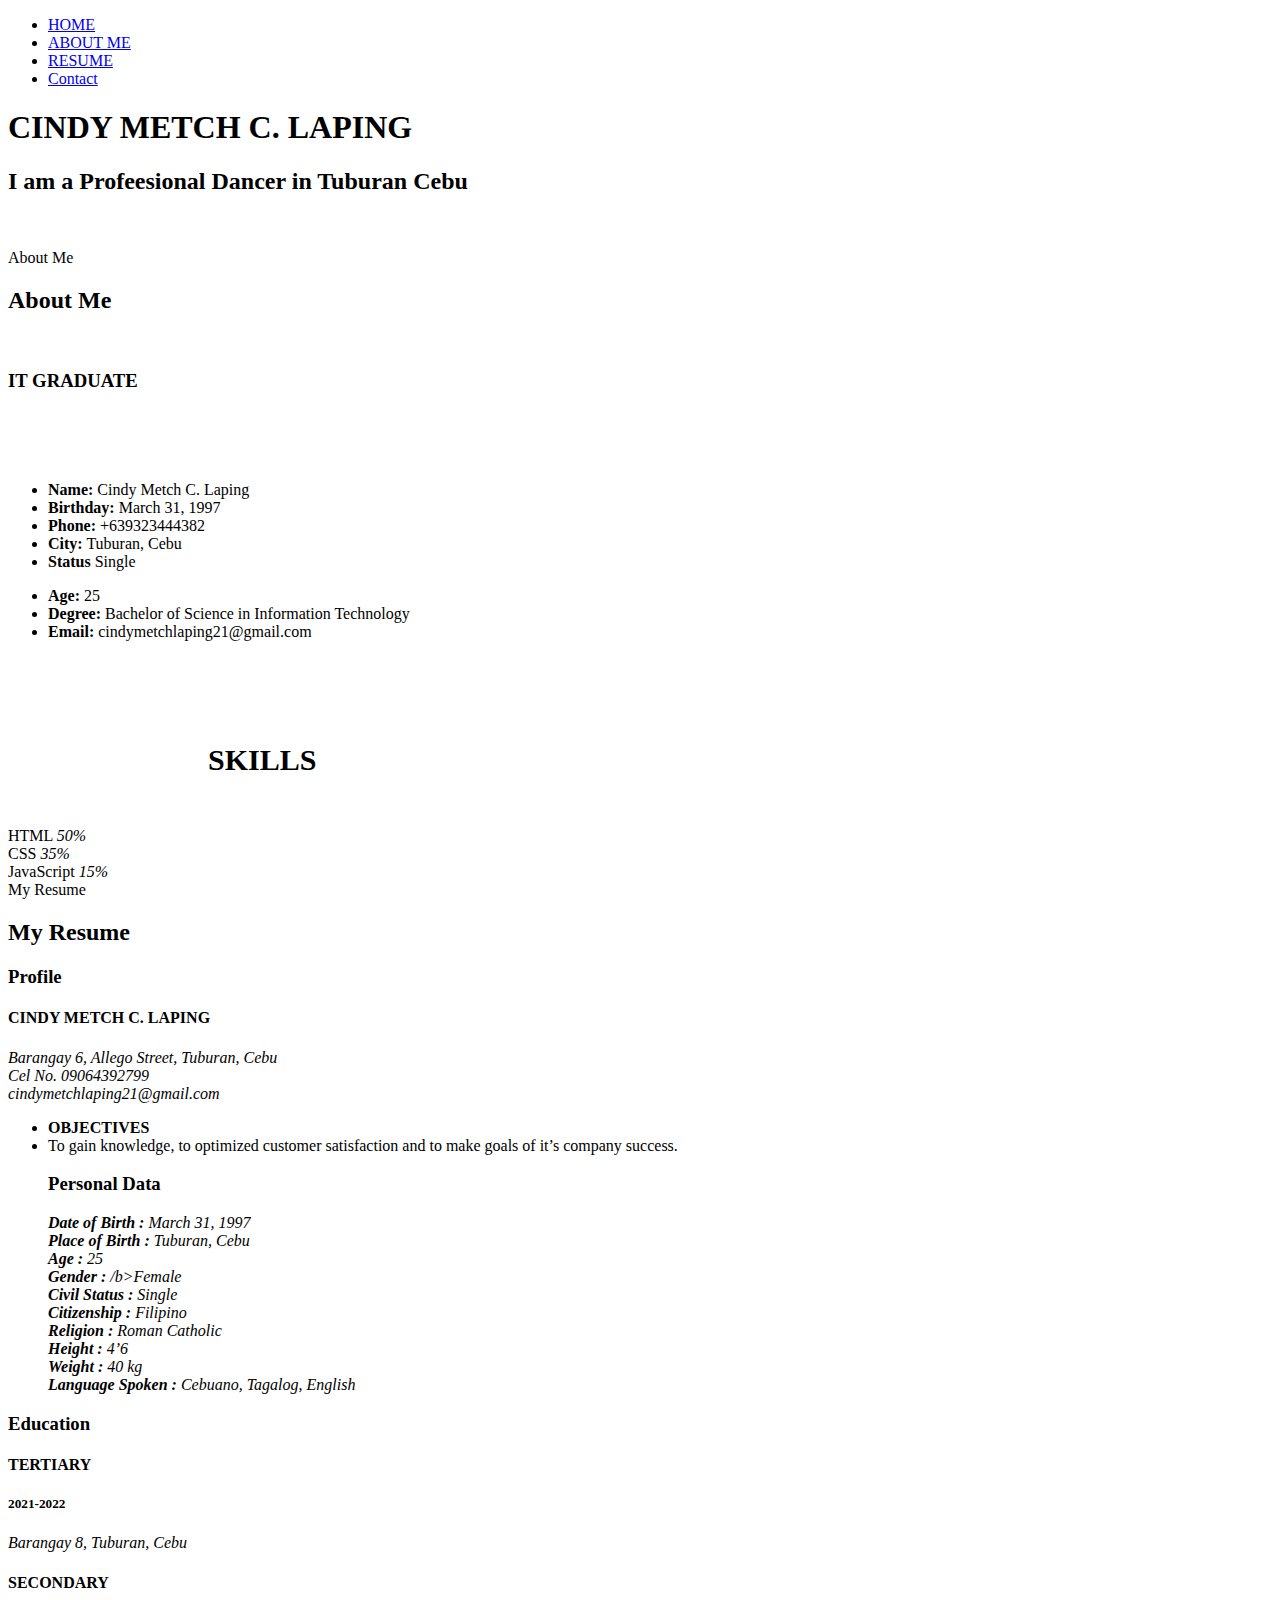
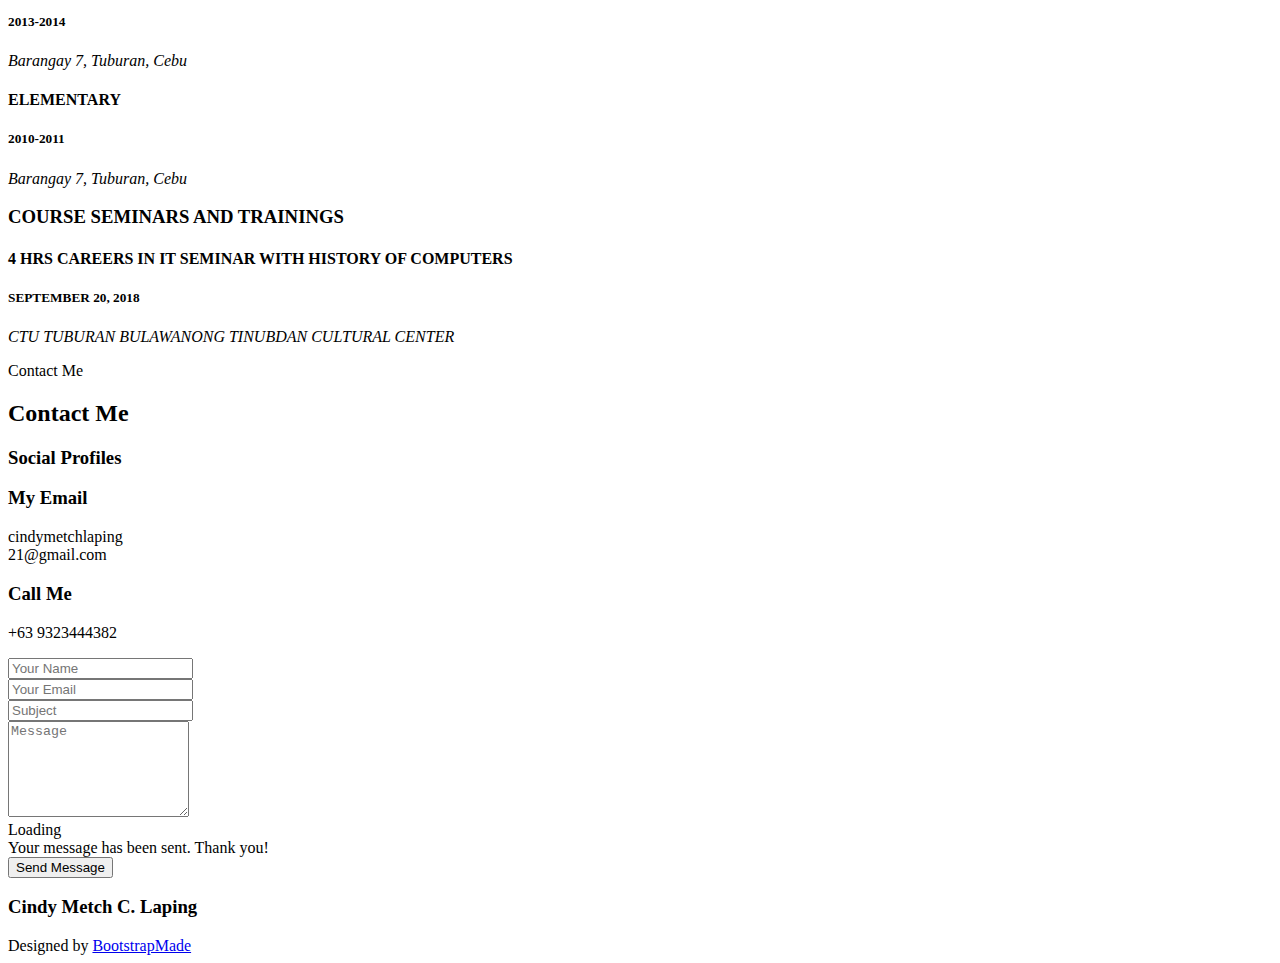
==== index.html @ e305dd8e "Add files via upload" ====
<!DOCTYPE html>
<html lang="en">

<head>
  <meta charset="utf-8">
  <meta content="width=device-width, initial-scale=1.0" name="viewport">

  <title>LAPING Portfolio- Index</title>
  <meta content="" name="description">
  <meta content="" name="keywords">

  <!-- Favicons -->
  <link href="assets/img/CML logo.png" rel="icon">
  <link href="assets/img/CML logo.png" rel="apple-touch-icon">

  <!-- Google Fonts -->
  <link href="https:///css?family=Open+Sans:300,300i,400,400i,600,600i,700,700i|Raleway:300,300i,400,400i,500,500i,600,600i,700,700i|Satisfy" rel="stylesheet">

  <!-- Vendor CSS Files -->
  <link href="assets/vendor/bootstrap/css/bootstrap.min.css" rel="stylesheet">
  <link href="assets/vendor/bootstrap-icons/bootstrap-icons.css" rel="stylesheet">
  <link href="assets/vendor/boxicons/css/boxicons.min.css" rel="stylesheet">
  <link href="assets/vendor/glightbox/css/glightbox.min.css" rel="stylesheet">
  <link href="assets/vendor/swiper/swiper-bundle.min.css" rel="stylesheet">

  <!-- Template Main CSS File -->
  <link href="assets/css/style.css" rel="stylesheet">

  <!-- =======================================================
  * Template Name: Cindy - v4.7.0
  * Template URL: https://bootstrapmade.com/laura-free-creative-bootstrap-theme/
  * Author: BootstrapMade.com
  * License: https://bootstrapmade.com/license/
  ======================================================== -->
</head>

<body>

  <!-- ======= Header ======= -->
  <header id="header" class="fixed-top d-flex justify-content-center align-items-center header-transparent">

    <nav id="navbar" class="navbar">
      <ul>
        <li><a class="nav-link scrollto active" href="#hero">HOME</a></li>
        <li><a class="nav-link scrollto" href="#about">ABOUT ME</a></li>
        <li><a class="nav-link scrollto" href="#resume">RESUME</a></li>
        <li><a class="nav-link scrollto" href="#contact">Contact</a></li>
      </ul>
      <i class="bi bi-list mobile-nav-toggle"></i>
    </nav><!-- .navbar -->

  </header><!-- End Header -->

  <!-- ======= Hero Section ======= -->
  <section id="hero" class="hero">
    <div class="hero-container">
      <h1>CINDY METCH C. LAPING</h1>
      <h2>I am a Profeesional Dancer in Tuburan Cebu</h2>

<ul class="list-unstyled list-social">


          <a href="https://www.facebook.com/cindymetch.laping21"><i class="bi bi-facebook" style="color: #26abff;" target="_blank"></i></a>
          <a href="https://www.instagram.com/metch_25/" target="_blank"><i class="bi bi-instagram" style="color: #F58529;"></i></a>
<br>

<a href="#about" class="btn-scroll scrollto" title="Scroll Down"><i class="bx bx-chevron-down"></i></a>

        </ul>
      </div>
     </div>
   </section><!-- End Hero -->

  <main id="main">

    <!-- ======= About Me Section ======= -->
    <section id="about" class="about">
      <div class="container">

        <div class="section-title">
          <span>About Me</span>
          <h2>About Me</h2>
          <p> </p>
        </div>

      <div class="row">
        <div class="col-lg-4" data-aos="fade-right">
          <img src="assets/img/1.jpg" class="img-fluid" alt="">
        </div>
        <div class="col-lg-8 pt-4 pt-lg-0 content" data-aos="fade-left">
          <h3> IT GRADUATE </h3>
          <br>
          <br>
         </br>
          <div class="row">
            <div class="col-lg-6">
              <ul>
                <li><i class="bi bi-chevron-right"></i> <strong>Name:</strong> <span>Cindy Metch C. Laping</span></li>
                <li><i class="bi bi-chevron-right"></i> <strong>Birthday:</strong> <span>March 31, 1997</span></li>
                <li><i class="bi bi-chevron-right"></i> <strong>Phone:</strong> <span>+639323444382</span></li>
                <li><i class="bi bi-chevron-right"></i> <strong>City:</strong> <span>Tuburan, Cebu</span></li>
                <li><i class="bi bi-chevron-right"></i> <strong>Status</strong> <span>Single</span></li>
              </ul>
            </div>
            <div class="col-lg-6">
              <ul>
                <li><i class="bi bi-chevron-right"></i> <strong>Age:</strong> <span>25</span></li>
                <li><i class="bi bi-chevron-right"></i> <strong>Degree:</strong> <span>Bachelor of Science in Information Technology</span></li>
                <li><i class="bi bi-chevron-right"></i> <strong>Email:</strong> <span>cindymetchlaping21@gmail.com</span></li>
               
              </ul>
            </div>
          </div>
          
        </div>
      </div>

    </div><!-- End About Me -->

           <br>
           <br>

          <h5 style="margin-left: 200px; font-size:30px;"><b>SKILLS</b></h5>
  
            <div class="skills-content ps-lg-4">
              <div class="progress">
                <span class="skill">HTML <i class="val">50%</i></span>
                <div class="progress-bar-wrap">
                  <div class="progress-bar" role="progressbar" aria-valuenow="50" aria-valuemin="0" aria-valuemax="100"></div>
                </div>
              </div>

              <div class="progress">
                <span class="skill">CSS <i class="val">35%</i></span>
                <div class="progress-bar-wrap">
                  <div class="progress-bar" role="progressbar" aria-valuenow="35" aria-valuemin="0" aria-valuemax="100"></div>
                </div>
              </div>

              <div class="progress">
                <span class="skill">JavaScript <i class="val">15%</i></span>
                <div class="progress-bar-wrap">
                  <div class="progress-bar" role="progressbar" aria-valuenow="15" aria-valuemin="0" aria-valuemax="100"></div>
                </div>
              </div>
            </div>


        
          </div>
        </div>

      </div>
    </section><!-- End About Me Section -->

    <!-- ======= My Resume Section ======= -->
    <section id="resume" class="resume">
      <div class="container">

        <div class="section-title">
          <span>My Resume</span>
          <h2>My Resume</h2>
        </div>

        <div class="row">
          <div class="col-lg-6">
            <h3 class="resume-title">Profile</h3>
            <div class="resume-item pb-0">
              <h4>CINDY METCH C. LAPING</h4>
              <p><em> Barangay 6, Allego Street, Tuburan, Cebu <br>Cel No. 09064392799<br>cindymetchlaping21@gmail.com</em></p>
              
              <p>
              <ul>
                <li><b>OBJECTIVES</b></li>
                <li>To gain knowledge, to optimized customer satisfaction and to make goals of it’s company success.</li>

        
          <div class="col-lg-6">
            <h3 class="resume-title">Personal Data</h3>
            <div class="resume-item pb-0">
              <p><em><b> Date of Birth   : </b>   March 31, 1997<br>
              <b>Place of Birth   :  </b>Tuburan, Cebu<br>
              <b>Age     : </b>25<br>
              <b>Gender    :</b> /b>Female<br>
              <b>Civil Status    :</b> Single <br>
              <b>Citizenship   :</b> Filipino<br>
              <b>Religion    : </b>Roman Catholic<br>
              <b>Height      :</b> 4’6<br>
              <b>Weight   :</b> 40 kg<br>
              <b>Language Spoken  : </b>Cebuano, Tagalog, English</em>

      
              </ul>
              </p>
            </div>

            <h3 class="resume-title">Education</h3>
            <div class="resume-item">
              <h4>TERTIARY</h4>
              <h5>2021-2022</h5>
              <p><em>Barangay 8, Tuburan, Cebu</em></p>
           
            </div>
            <div class="resume-item">
              <h4>SECONDARY</h4>
              <h5>2013-2014</h5>
              <p><em>Barangay 7, Tuburan, Cebu</em></p>

            </div>

            </div>
            <div class="resume-item">
              <h4>ELEMENTARY</h4>
              <h5>2010-2011</h5>
              <p><em>Barangay 7, Tuburan, Cebu</em></p>
           
            </div>


          </div>
          <div class="col-lg-6">
            <h3 class="resume-title">COURSE SEMINARS AND TRAININGS</h3>
            <div class="resume-item">
              <h4>4 HRS CAREERS IN IT SEMINAR WITH HISTORY OF COMPUTERS</h4>
              <h5>SEPTEMBER 20, 2018</h5>
              <p><em>CTU TUBURAN BULAWANONG TINUBDAN CULTURAL CENTER</em></p>
              <p>
              
              </p>
            </div>
           

  
    <!-- ======= Contact Me Section ======= -->
    <section id="contact" class="contact">
      <div class="container">

        <div class="section-title">
          <span>Contact Me</span>
          <h2>Contact Me</h2>
       
        </div>

        <div class="row">

          <div class="col-lg-6">

            <div class="row">
              <div class="col-md-12">
                <div class="info-box">
                  <i class="bx bx-share-alt"></i>
                  <h3>Social Profiles</h3>
                  <div class="social-links">
                  
                    <a href="https://www.facebook.com/cindymetch.laping21" class="facebook"><i class="bi bi-facebook"></i></a>

                    <a href="https://www.instagram.com/metch_25/" class="instagram"><i class="bi bi-instagram"></i></a>
            
                    <a href="#" class="linkedin"><i class="bi bi-linkedin"></i></a>
                  </div>
                </div>
              </div>
              <div class="col-md-6">
                <div class="info-box mt-4">
                  <i class="bx bx-envelope"></i>
                  <h3>My Email</h3>
                  <p>cindymetchlaping <br>21@gmail.com</p>
                </div>
              </div>

              <div class="col-md-6">
                <div class="info-box mt-4">
                  <i class="bx bx-phone-call"></i>
                  <h3>Call Me</h3>
                  <p>+63 9323444382</p>
                </div>
              </div>
            </div>

          </div>

          <div class="col-lg-6">
            <form action="forms/contact.php" method="post" role="form" class="php-email-form">
              <div class="row">
                <div class="col-md-6 form-group">
                  <input type="text" name="name" class="form-control" id="name" placeholder="Your Name" required>
                </div>
                <div class="col-md-6 form-group mt-3 mt-md-0">
                  <input type="email" class="form-control" name="email" id="email" placeholder="Your Email" required>
                </div>
              </div>
              <div class="form-group mt-3">
                <input type="text" class="form-control" name="subject" id="subject" placeholder="Subject" required>
              </div>
              <div class="form-group mt-3">
                <textarea class="form-control" name="message" rows="6" placeholder="Message" required></textarea>
              </div>
              <div class="my-3">
                <div class="loading">Loading</div>
                <div class="error-message"></div>
                <div class="sent-message">Your message has been sent. Thank you!</div>
              </div>
              <div class="text-center"><button type="submit">Send Message</button></div>
            </form>
          </div>

        </div>

      </div>
    </section><!-- End Contact Me Section -->

  </main><!-- End #main -->

  <!-- ======= Footer ======= -->
  <footer id="footer">
    <div class="container">
      <h3>Cindy Metch C. Laping</h3>
      <p></p>
      <div class="social-links">
        
        <a href="https://www.facebook.com/cindymetch.laping21" class="facebook"><i class="bx bxl-facebook"></i></a>
        <a href="https://www.instagram.com/metch_25/" class="instagram"><i class="bx bxl-instagram"></i></a>
       
      </div>
      
      </div>
      <div class="credits">
        <!-- All the links in the footer should remain intact. -->
        <!-- You can delete the links only if you purchased the pro version. -->
        <!-- Licensing information: https://bootstrapmade.com/license/ -->
        <!-- Purchase the pro version with working PHP/AJAX contact form: https://bootstrapmade.com/laura-free-creative-bootstrap-theme/ -->
        Designed by <a href="https://bootstrapmade.com/">BootstrapMade</a>
      </div>
    </div>
  </footer><!-- End Footer -->

  <a href="#" class="back-to-top d-flex align-items-center justify-content-center"><i class="bi bi-arrow-up-short"></i></a>

  <!-- Vendor JS Files -->
  <script src="assets/vendor/purecounter/purecounter.js"></script>
  <script src="assets/vendor/bootstrap/js/bootstrap.bundle.min.js"></script>
  <script src="assets/vendor/glightbox/js/glightbox.min.js"></script>
  <script src="assets/vendor/isotope-layout/isotope.pkgd.min.js"></script>
  <script src="assets/vendor/swiper/swiper-bundle.min.js"></script>
  <script src="assets/vendor/waypoints/noframework.waypoints.js"></script>
  <script src="assets/vendor/php-email-form/validate.js"></script>

  <!-- Template Main JS File -->
  <script src="assets/js/main.js"></script>

</body>

</html>
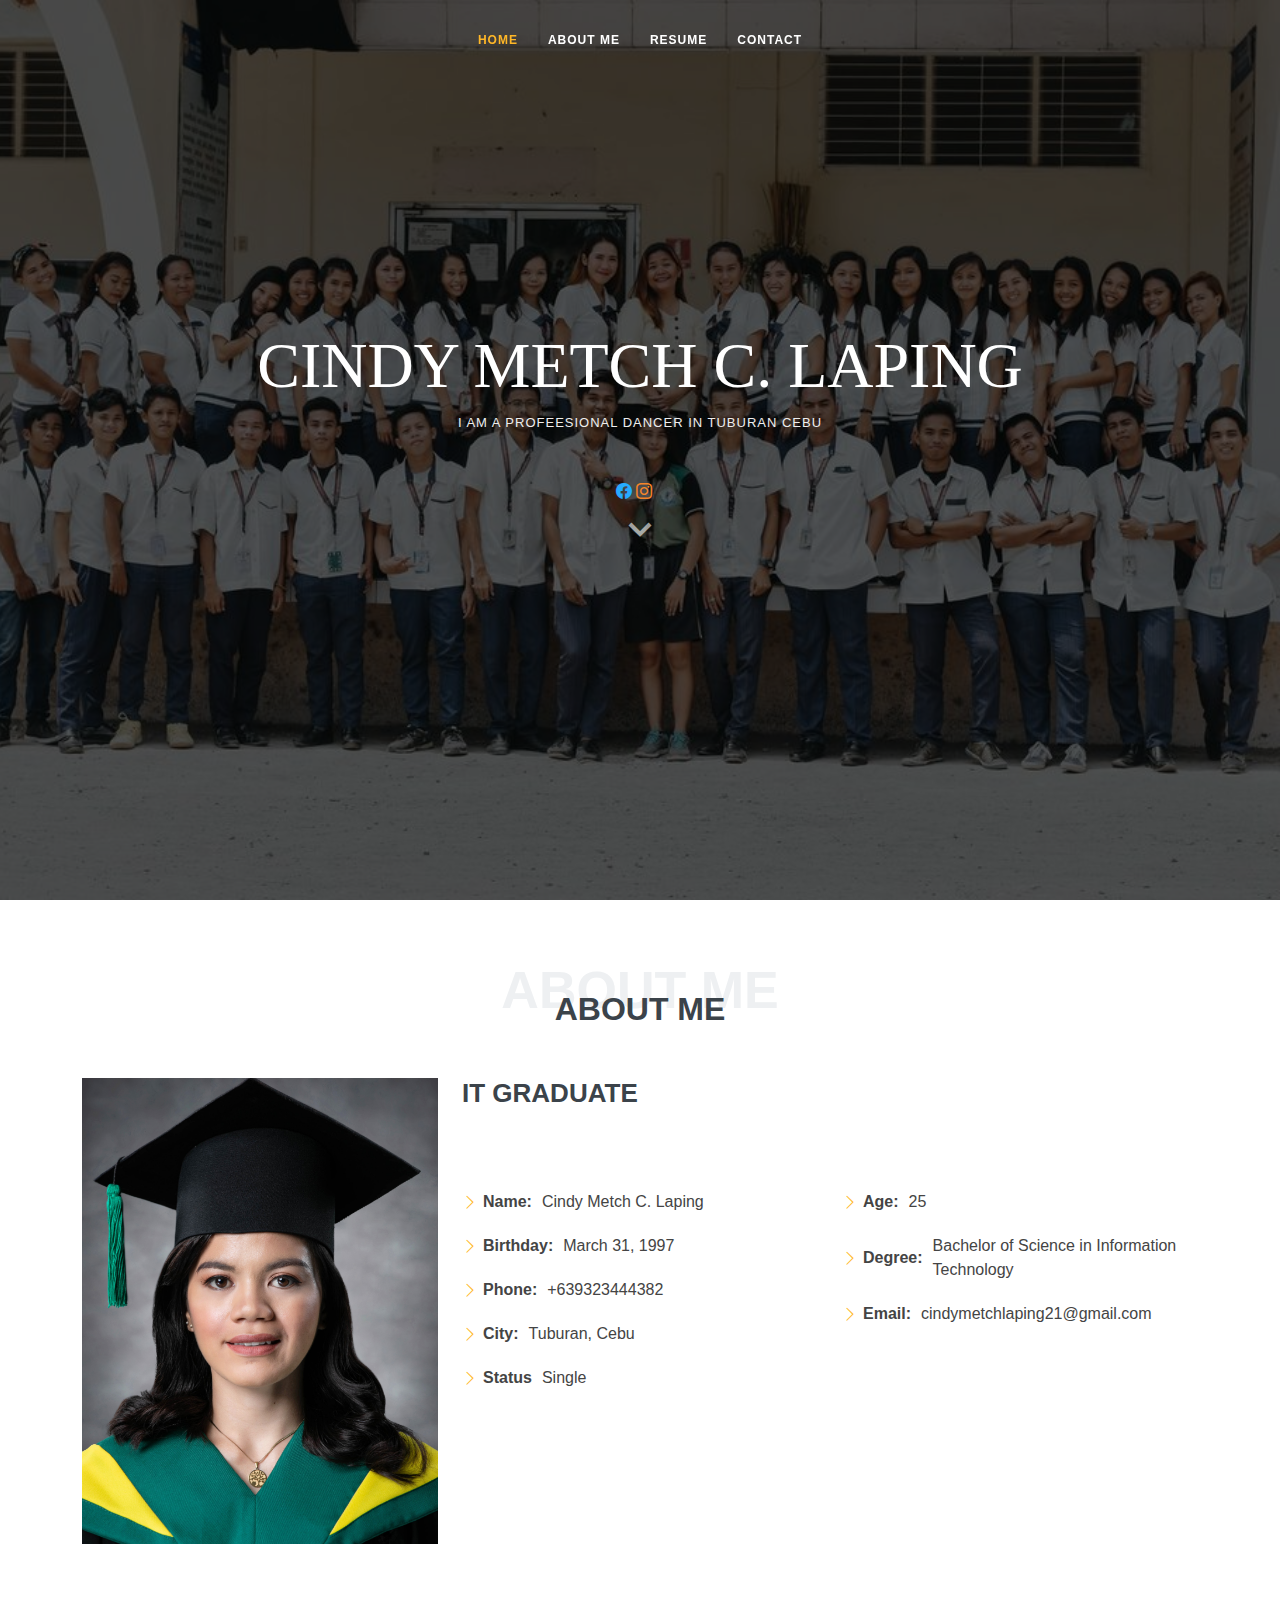
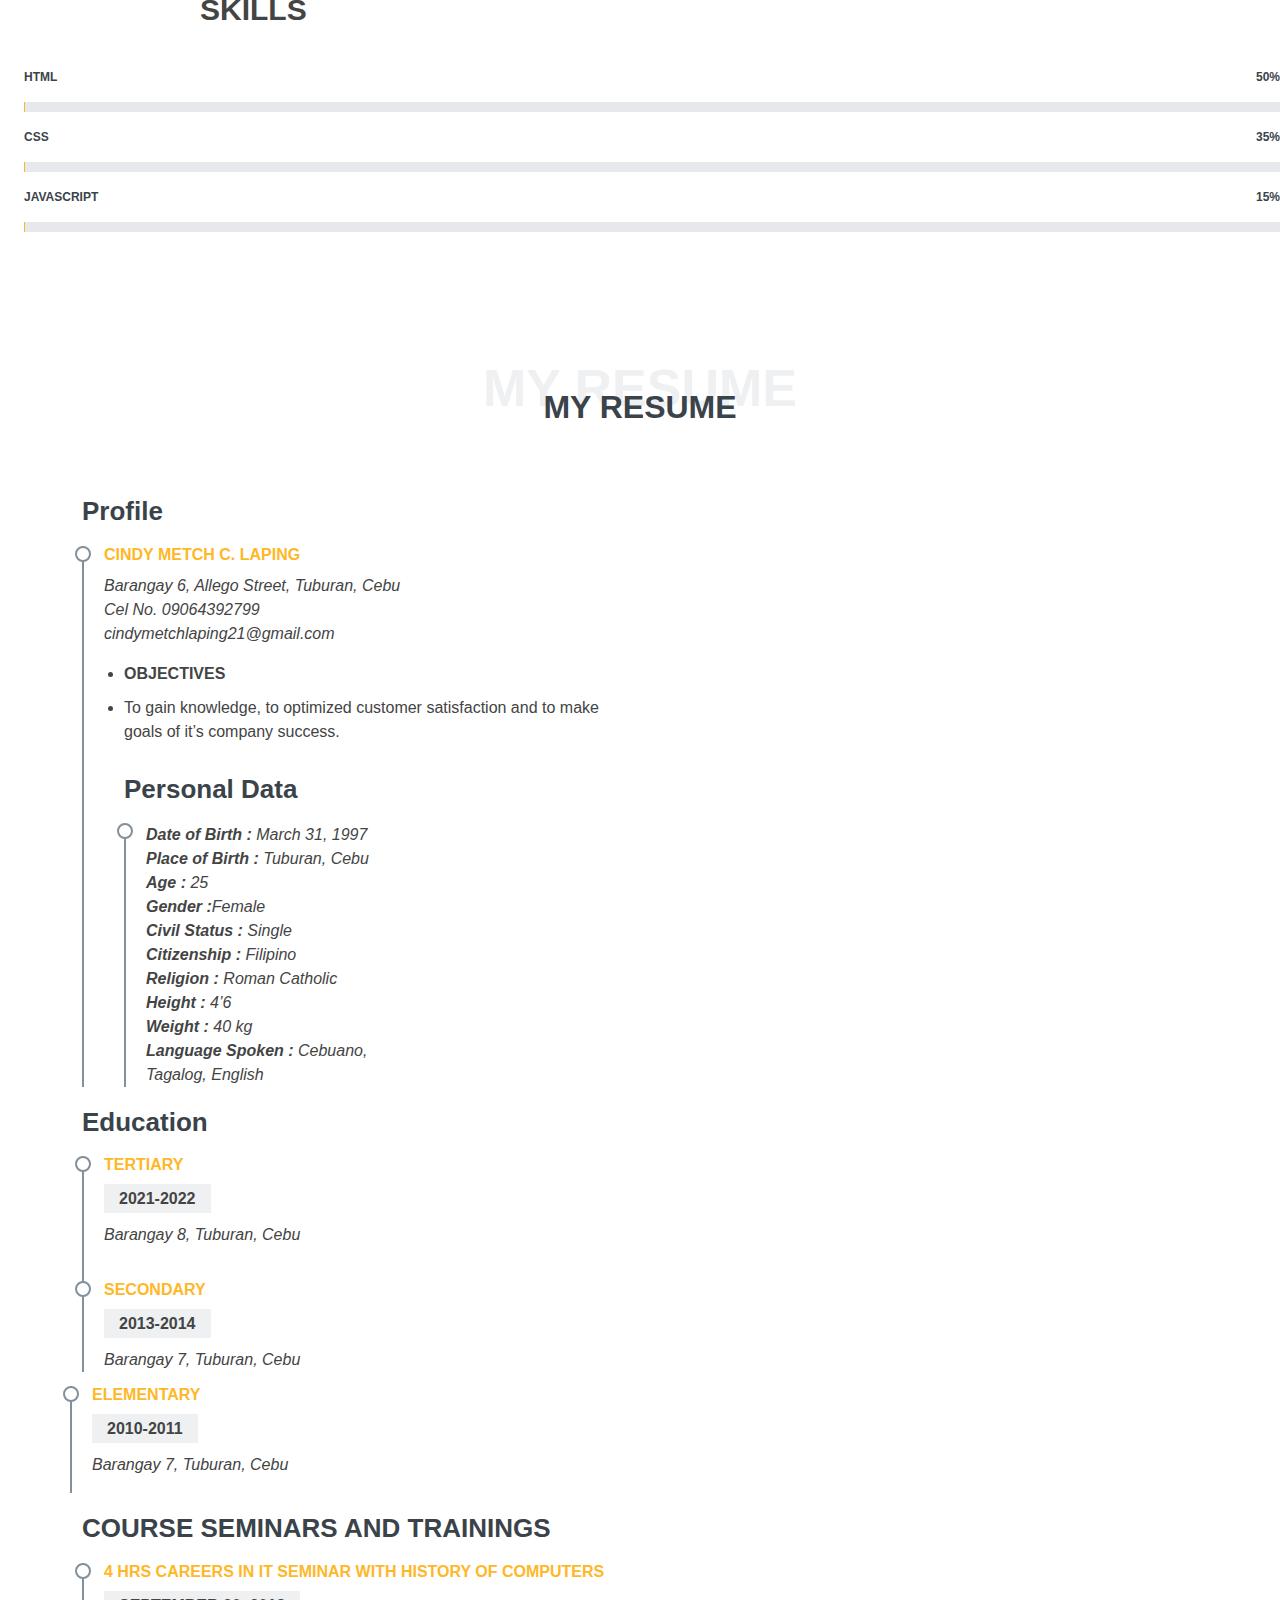
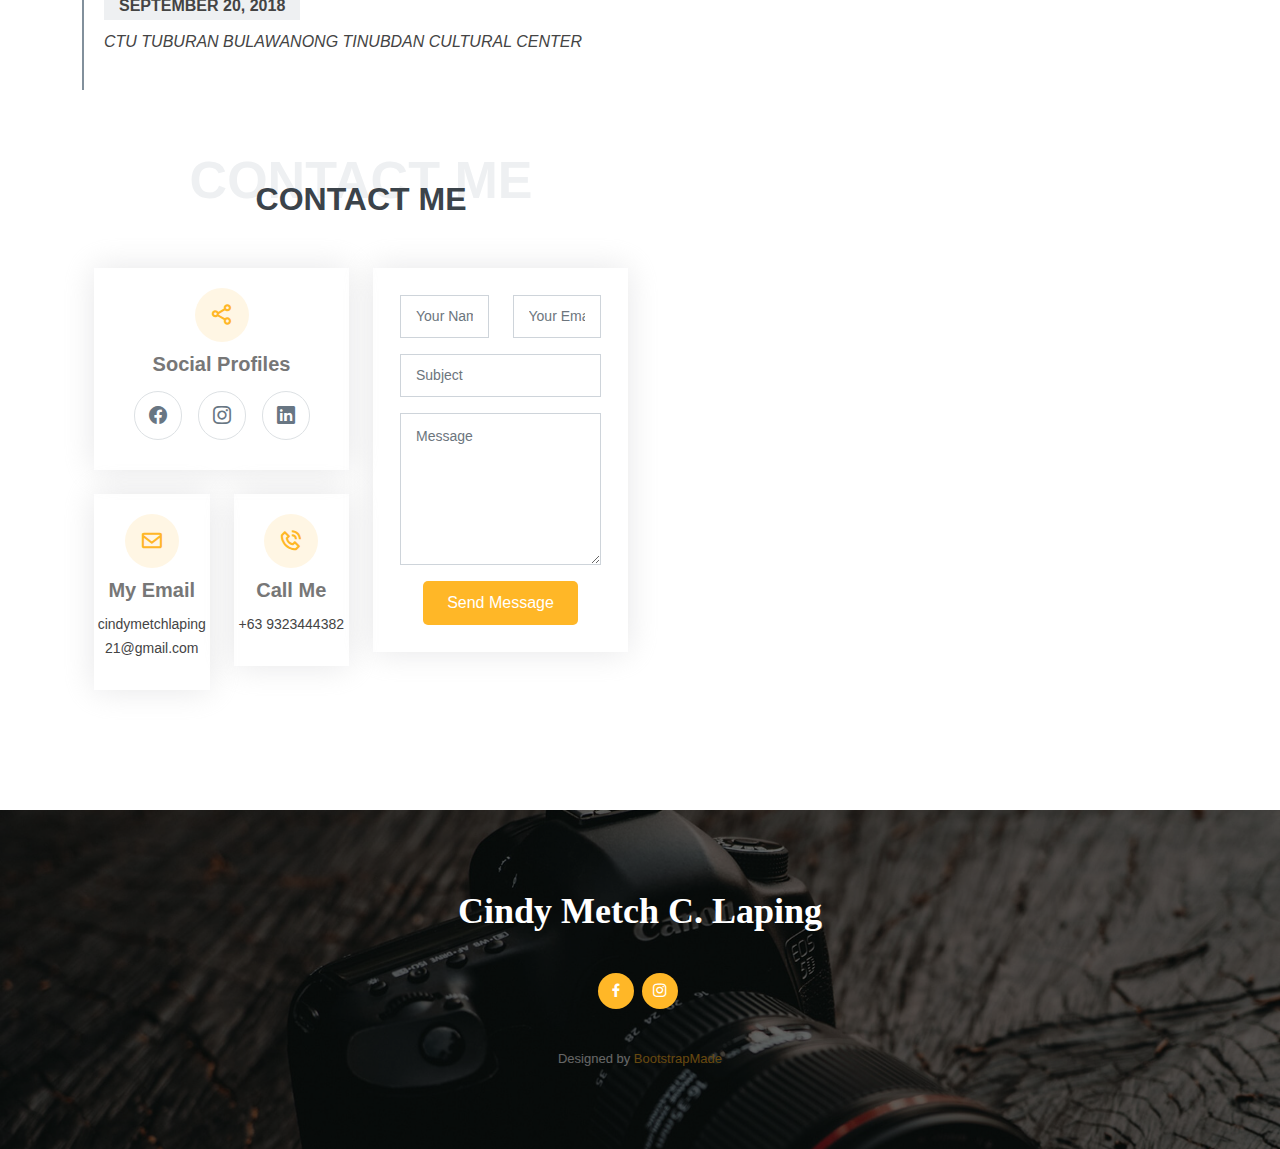
==== commit 13701b3d: "Update index.html" ====
--- a/index.html
+++ b/index.html
@@ -181,7 +181,7 @@
               <p><em><b> Date of Birth   : </b>   March 31, 1997<br>
               <b>Place of Birth   :  </b>Tuburan, Cebu<br>
               <b>Age     : </b>25<br>
-              <b>Gender    :</b> /b>Female<br>
+              <b>Gender    :</b>Female<br>
               <b>Civil Status    :</b> Single <br>
               <b>Citizenship   :</b> Filipino<br>
               <b>Religion    : </b>Roman Catholic<br>
@@ -350,4 +350,4 @@
 
 </body>
 
-</html>+</html>
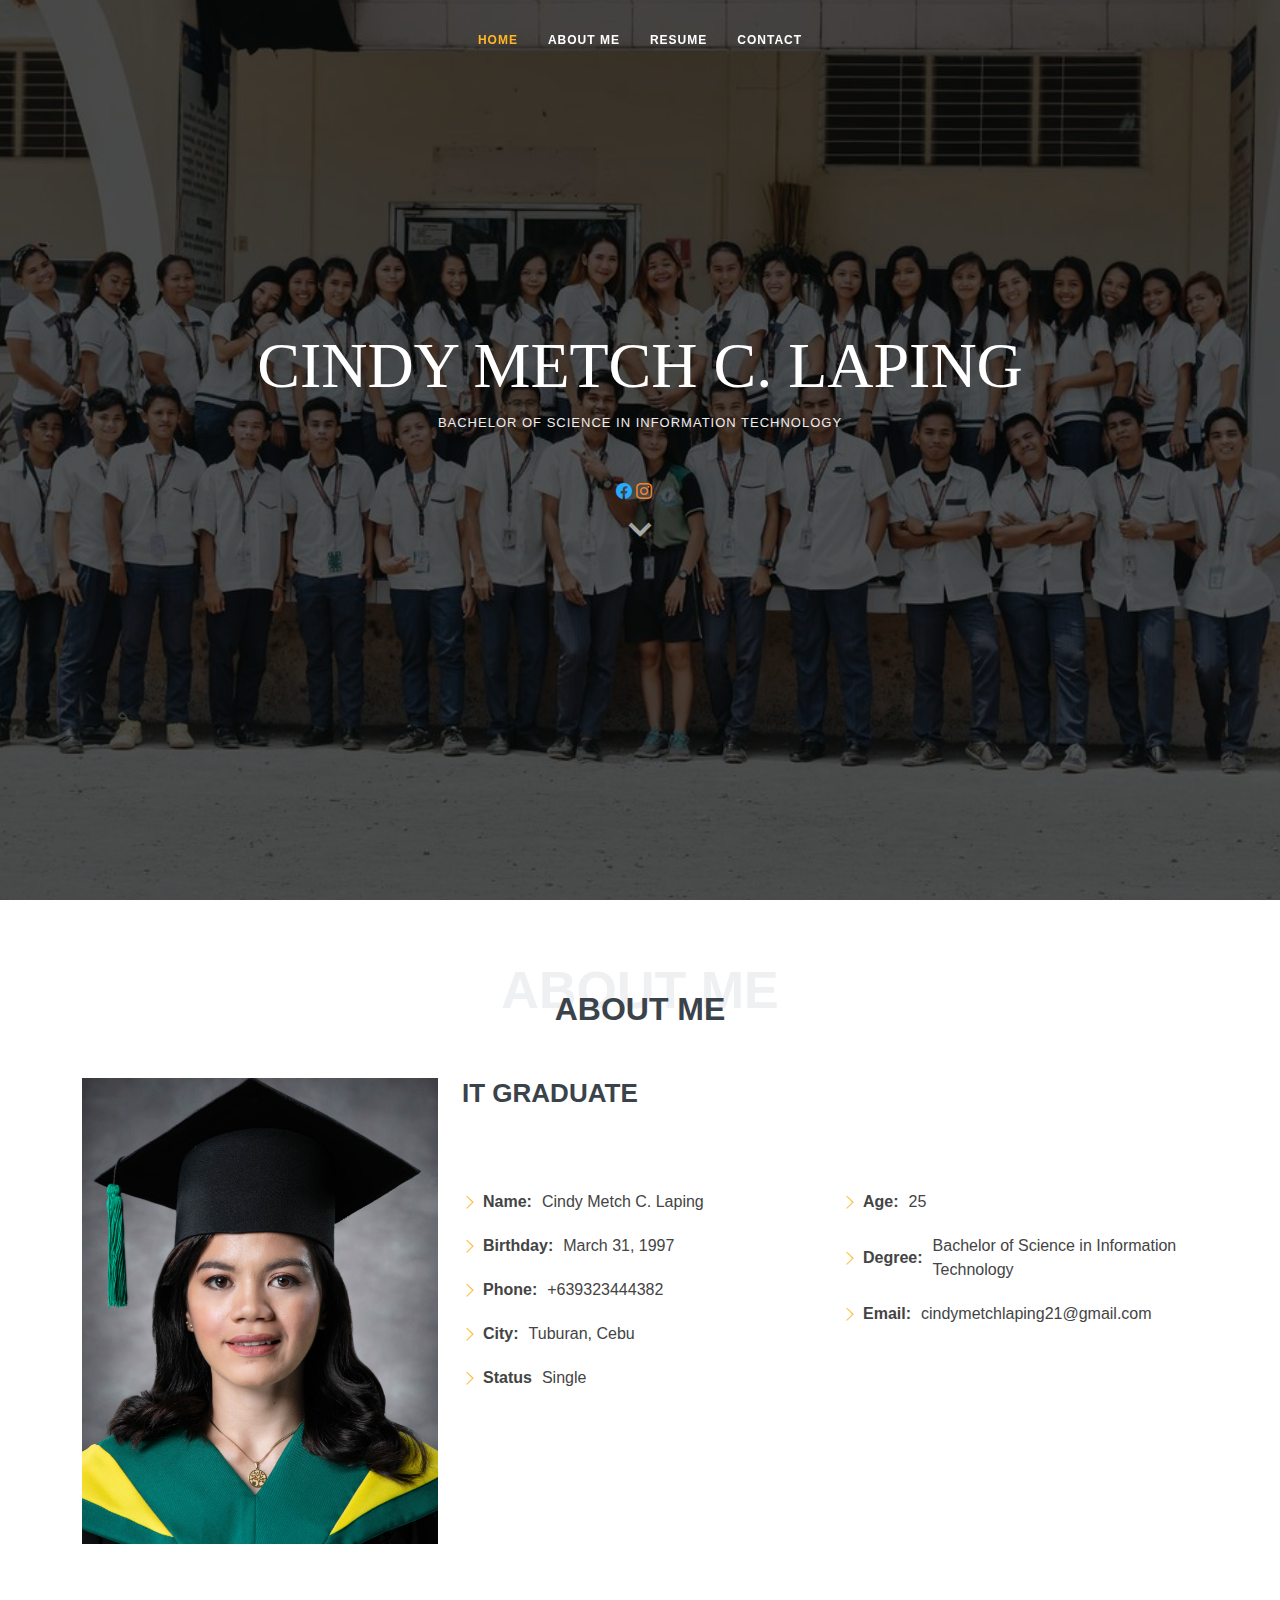
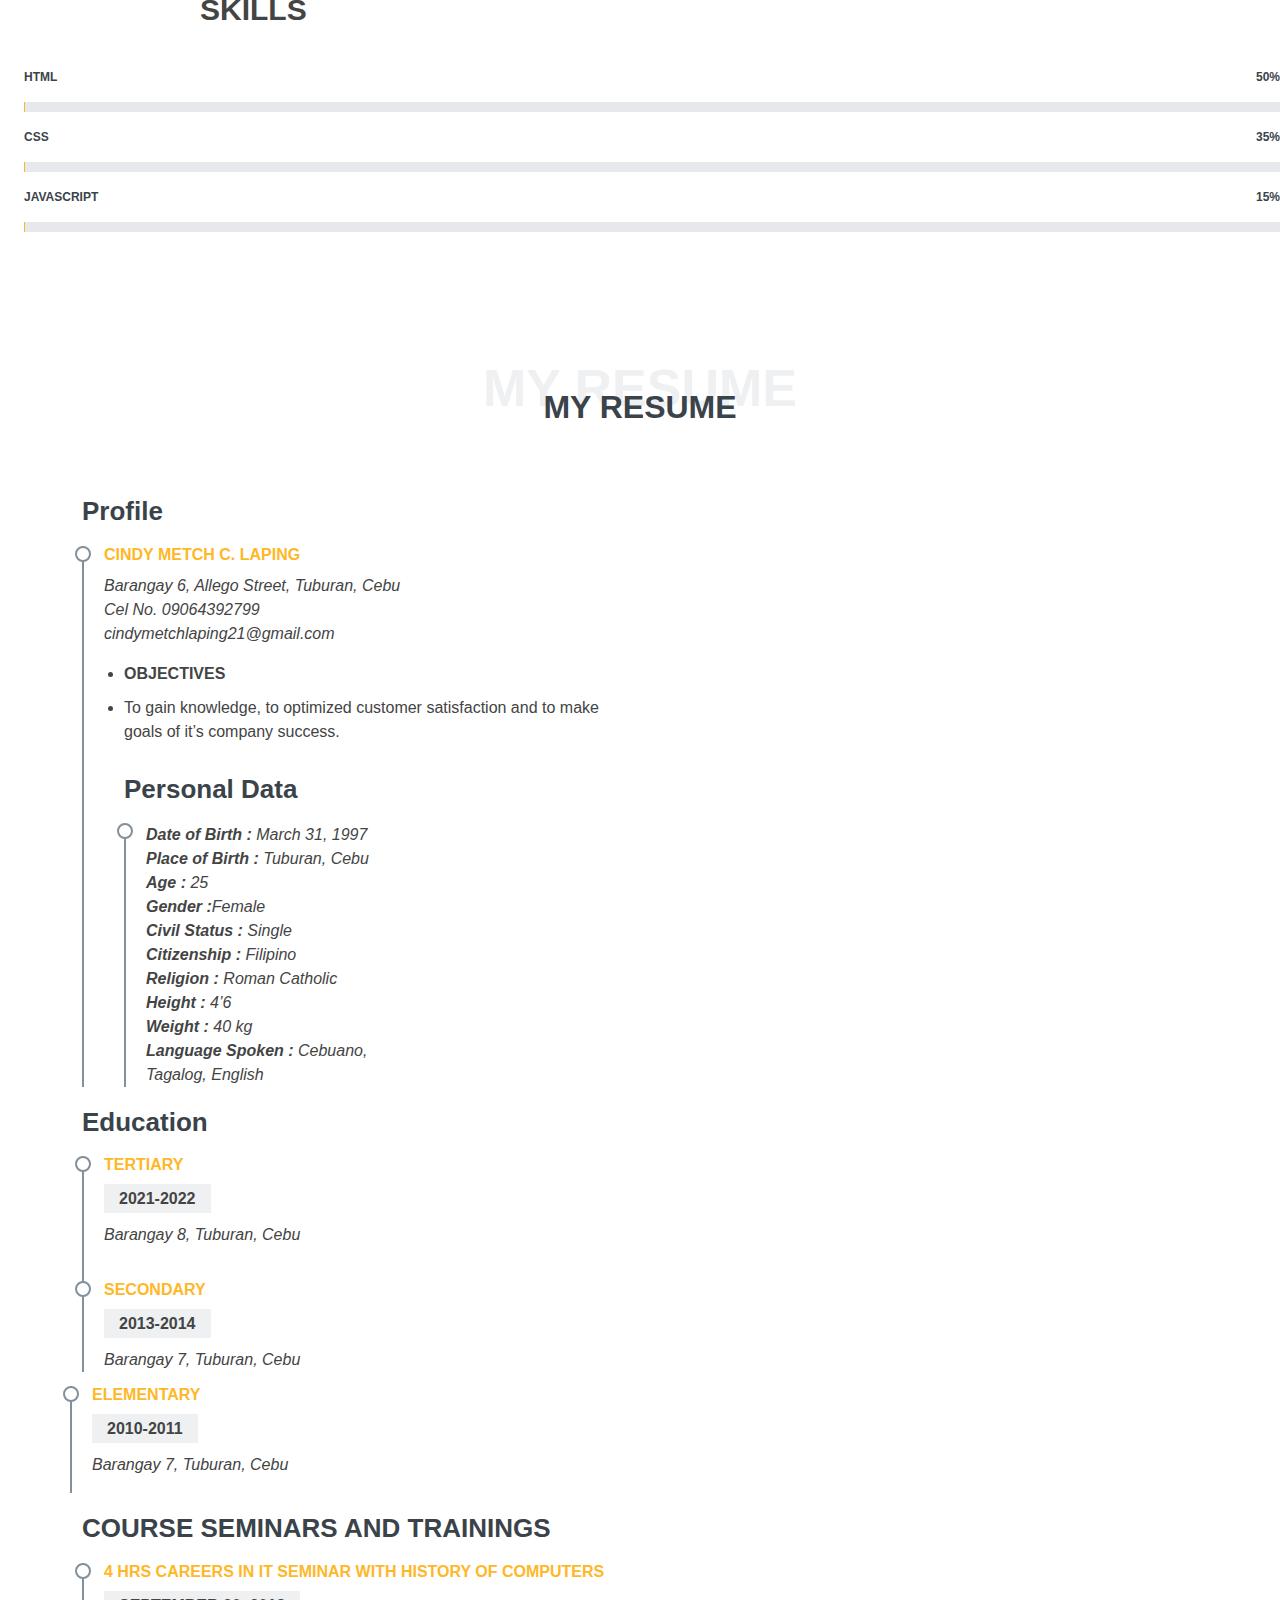
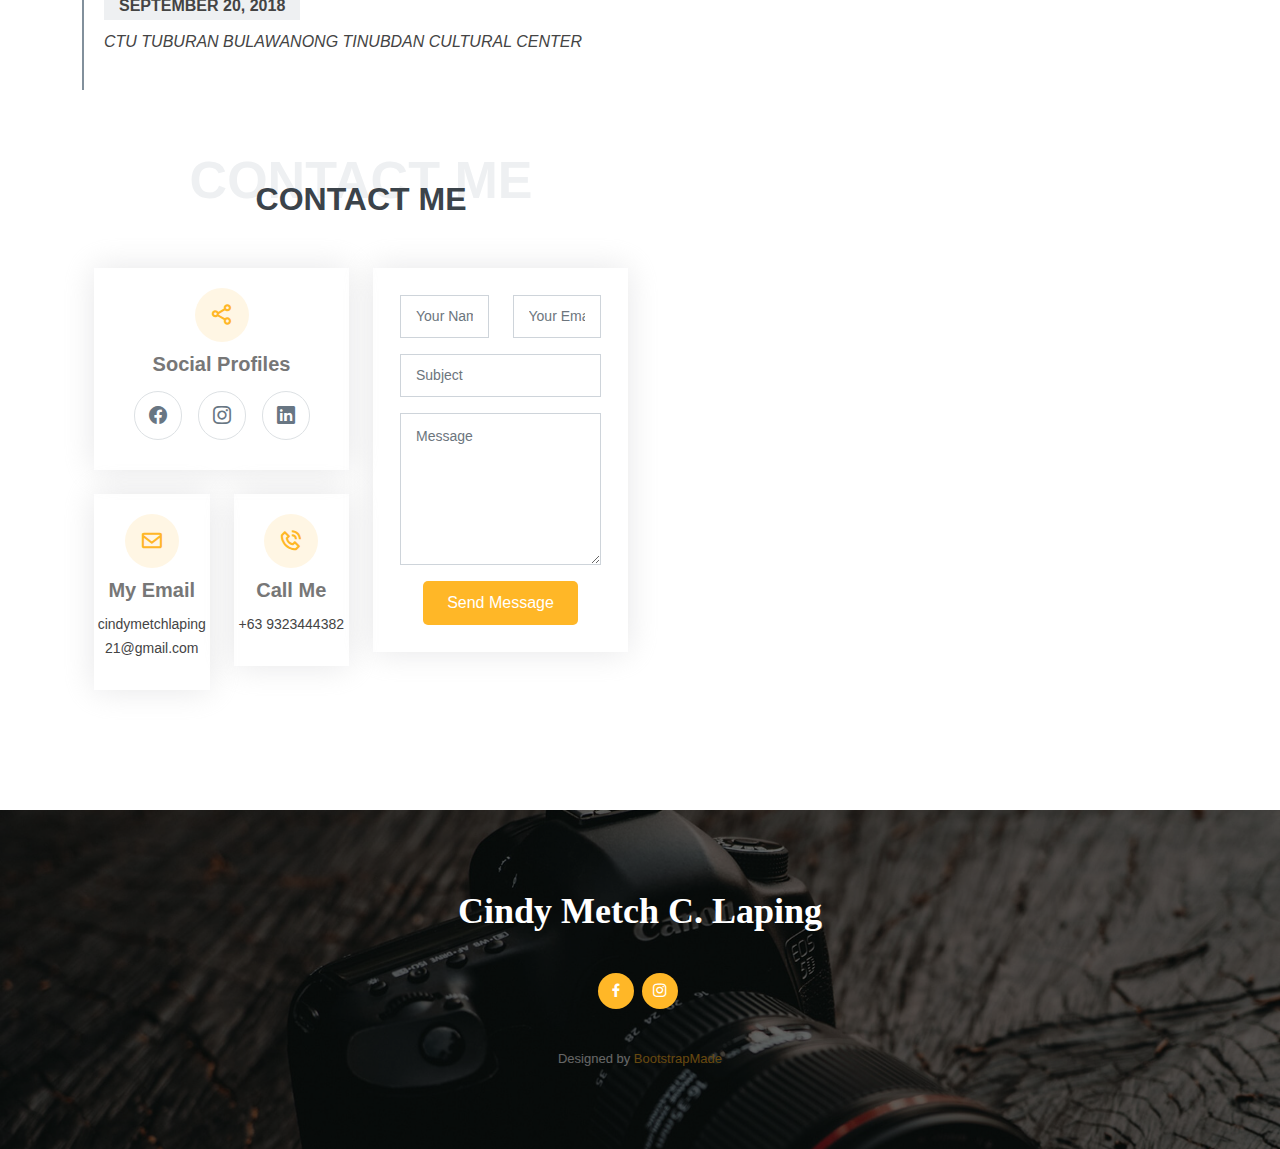
==== commit c862ffb5: "Update index.html" ====
--- a/index.html
+++ b/index.html
@@ -55,7 +55,7 @@
   <section id="hero" class="hero">
     <div class="hero-container">
       <h1>CINDY METCH C. LAPING</h1>
-      <h2>I am a Profeesional Dancer in Tuburan Cebu</h2>
+      <h2>Bachelor of Science in Information Technology</h2>
 
 <ul class="list-unstyled list-social">
 
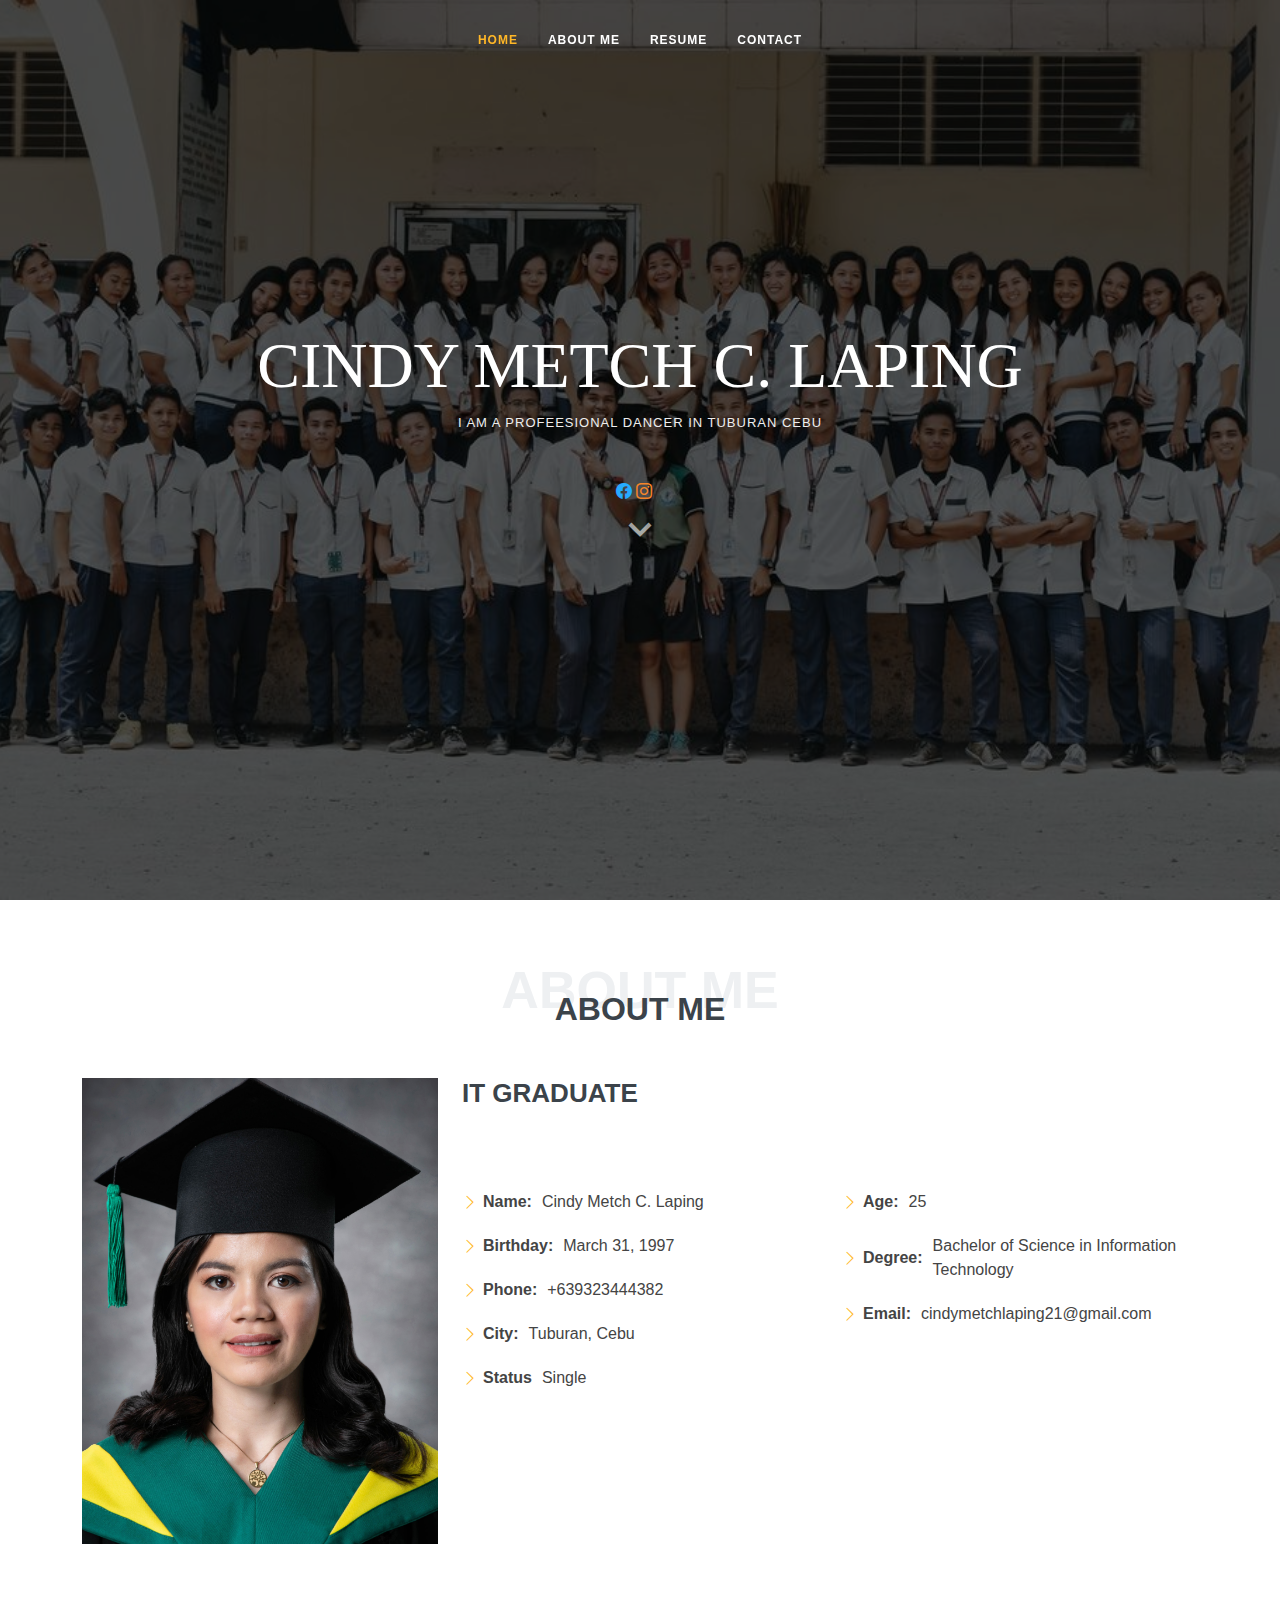
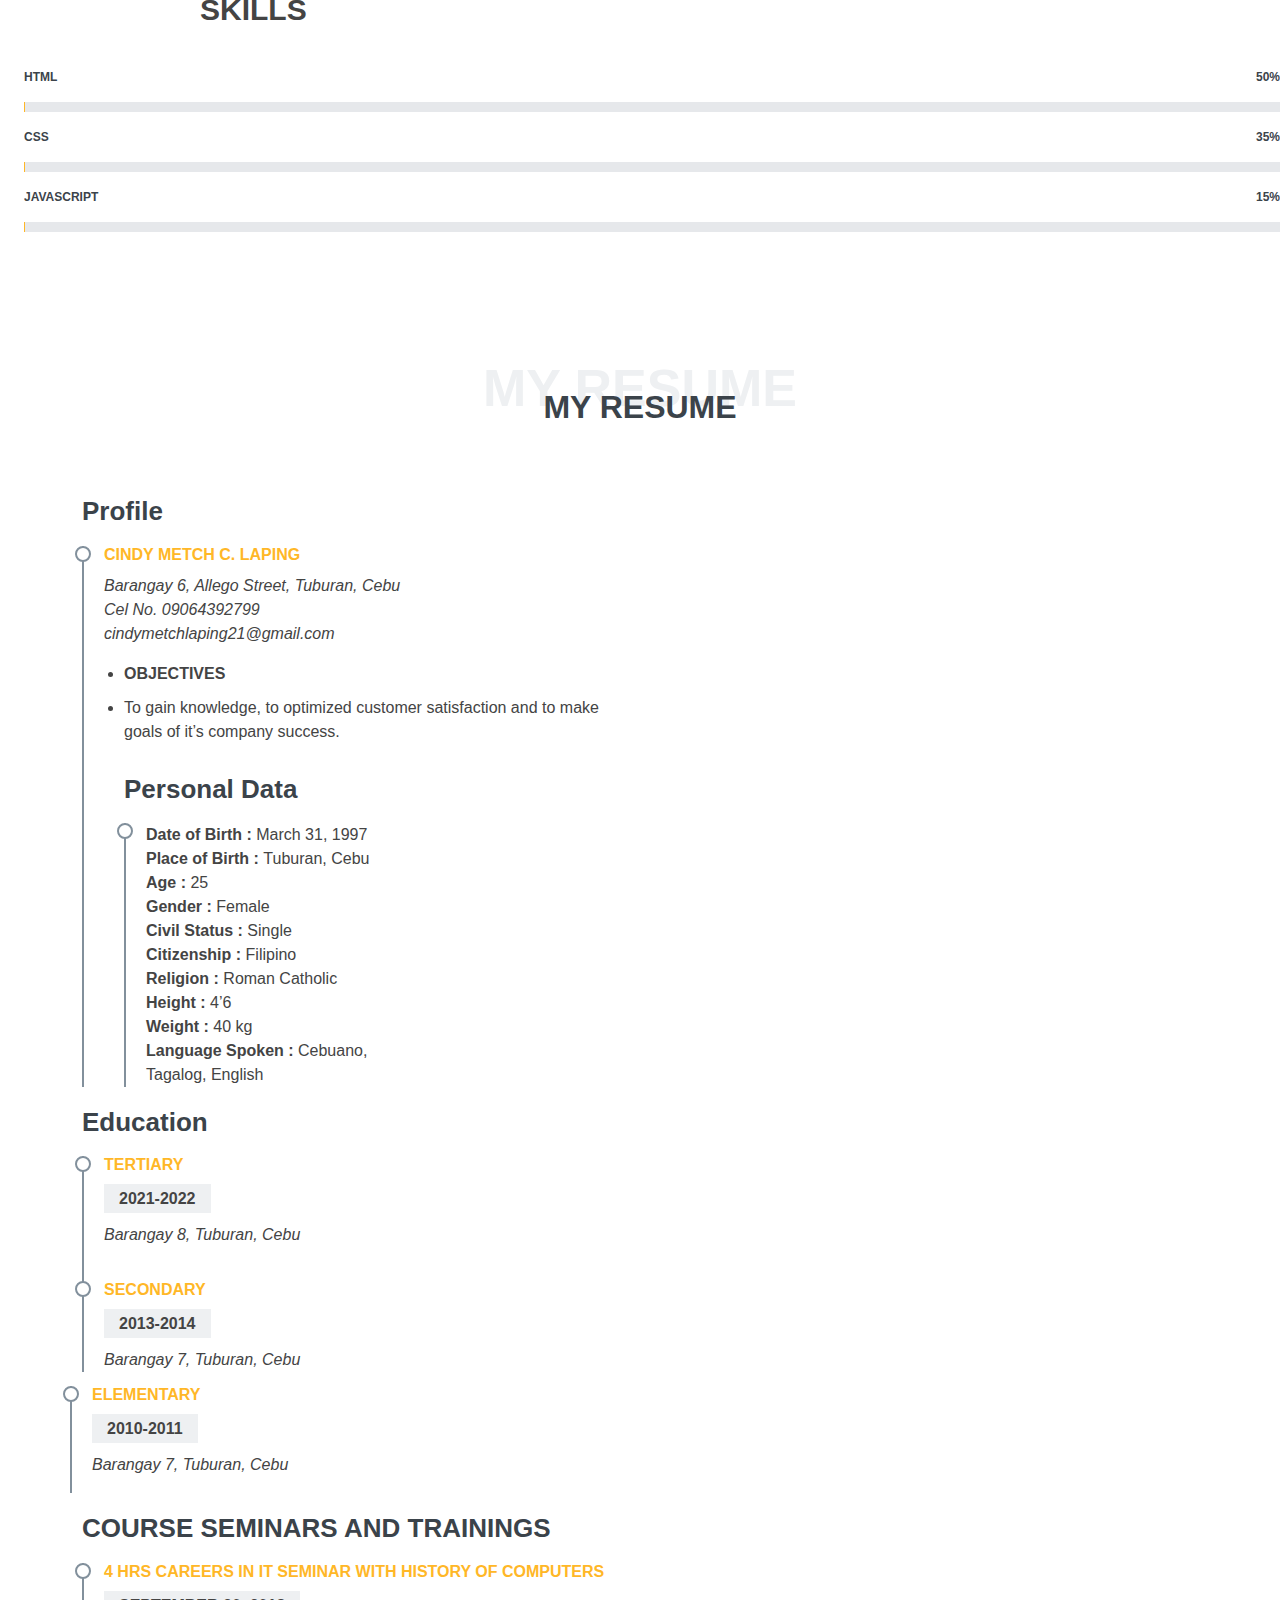
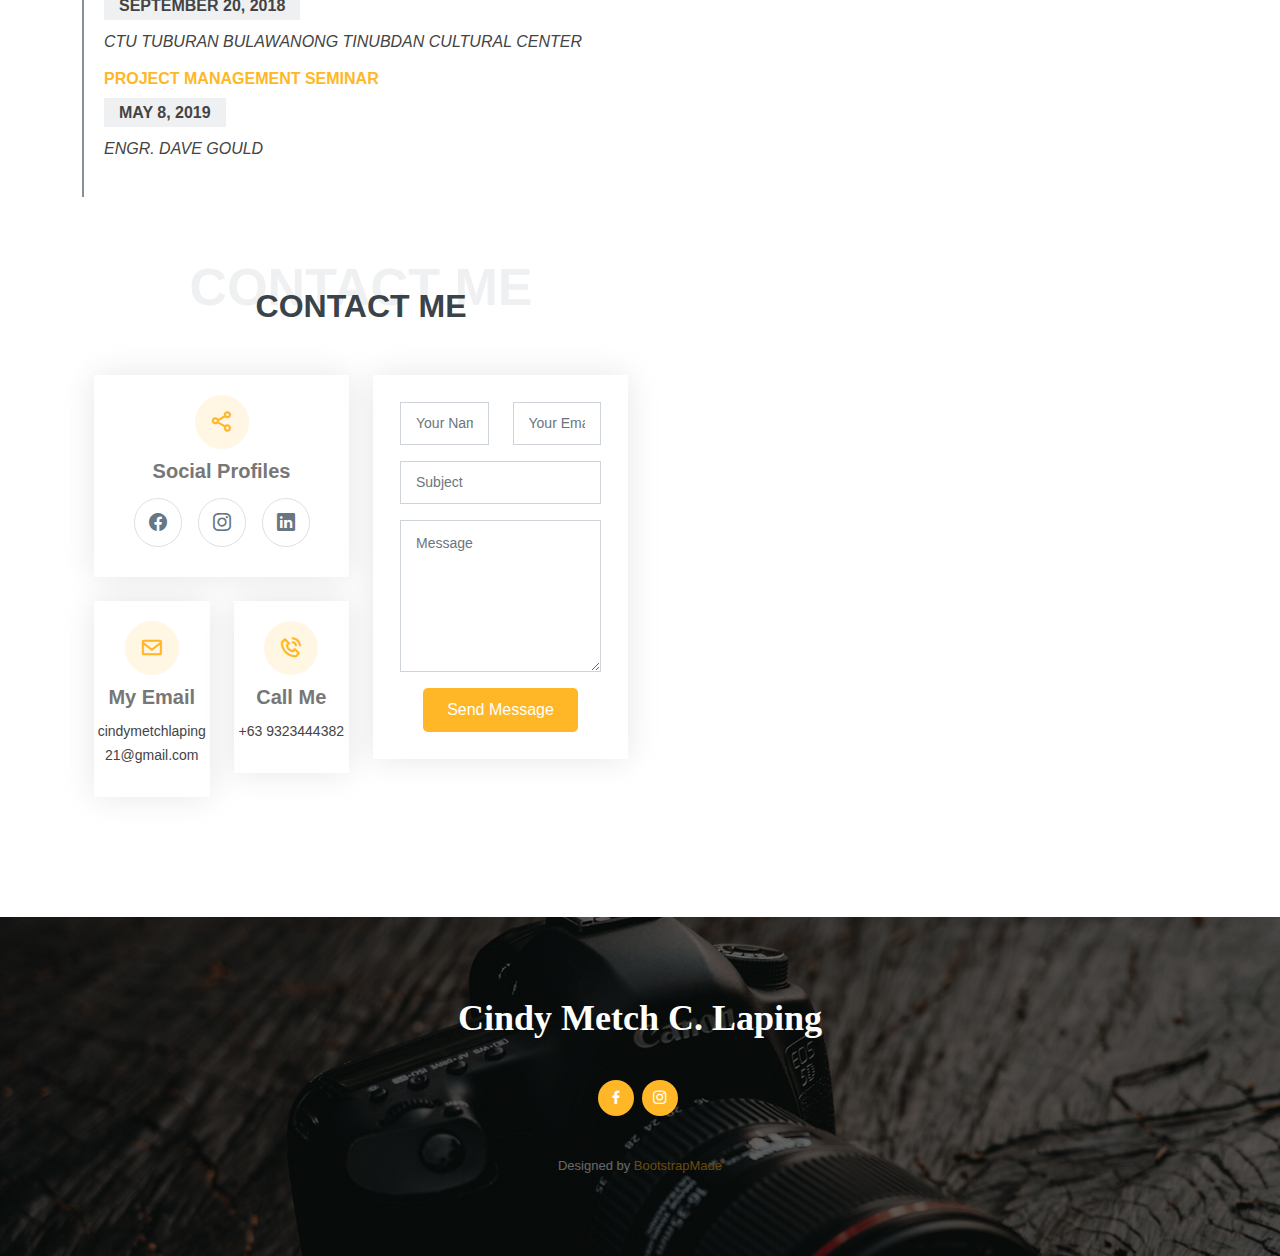
==== commit 8ee89f23: "Update index.html" ====
--- a/index.html
+++ b/index.html
@@ -55,7 +55,7 @@
   <section id="hero" class="hero">
     <div class="hero-container">
       <h1>CINDY METCH C. LAPING</h1>
-      <h2>Bachelor of Science in Information Technology</h2>
+      <h2>I am a Profeesional Dancer in Tuburan Cebu</h2>
 
 <ul class="list-unstyled list-social">
 
@@ -178,10 +178,10 @@
           <div class="col-lg-6">
             <h3 class="resume-title">Personal Data</h3>
             <div class="resume-item pb-0">
-              <p><em><b> Date of Birth   : </b>   March 31, 1997<br>
+              <p><b> Date of Birth   : </b>   March 31, 1997<br>
               <b>Place of Birth   :  </b>Tuburan, Cebu<br>
               <b>Age     : </b>25<br>
-              <b>Gender    :</b>Female<br>
+              <b>Gender    :</b> Female<br>
               <b>Civil Status    :</b> Single <br>
               <b>Citizenship   :</b> Filipino<br>
               <b>Religion    : </b>Roman Catholic<br>
@@ -225,7 +225,9 @@
               <h5>SEPTEMBER 20, 2018</h5>
               <p><em>CTU TUBURAN BULAWANONG TINUBDAN CULTURAL CENTER</em></p>
               <p>
-              
+             <h4>PROJECT MANAGEMENT SEMINAR</h4>
+              <h5>MAY 8, 2019</h5>
+              <p><em>ENGR. DAVE GOULD</em></p>
               </p>
             </div>
            
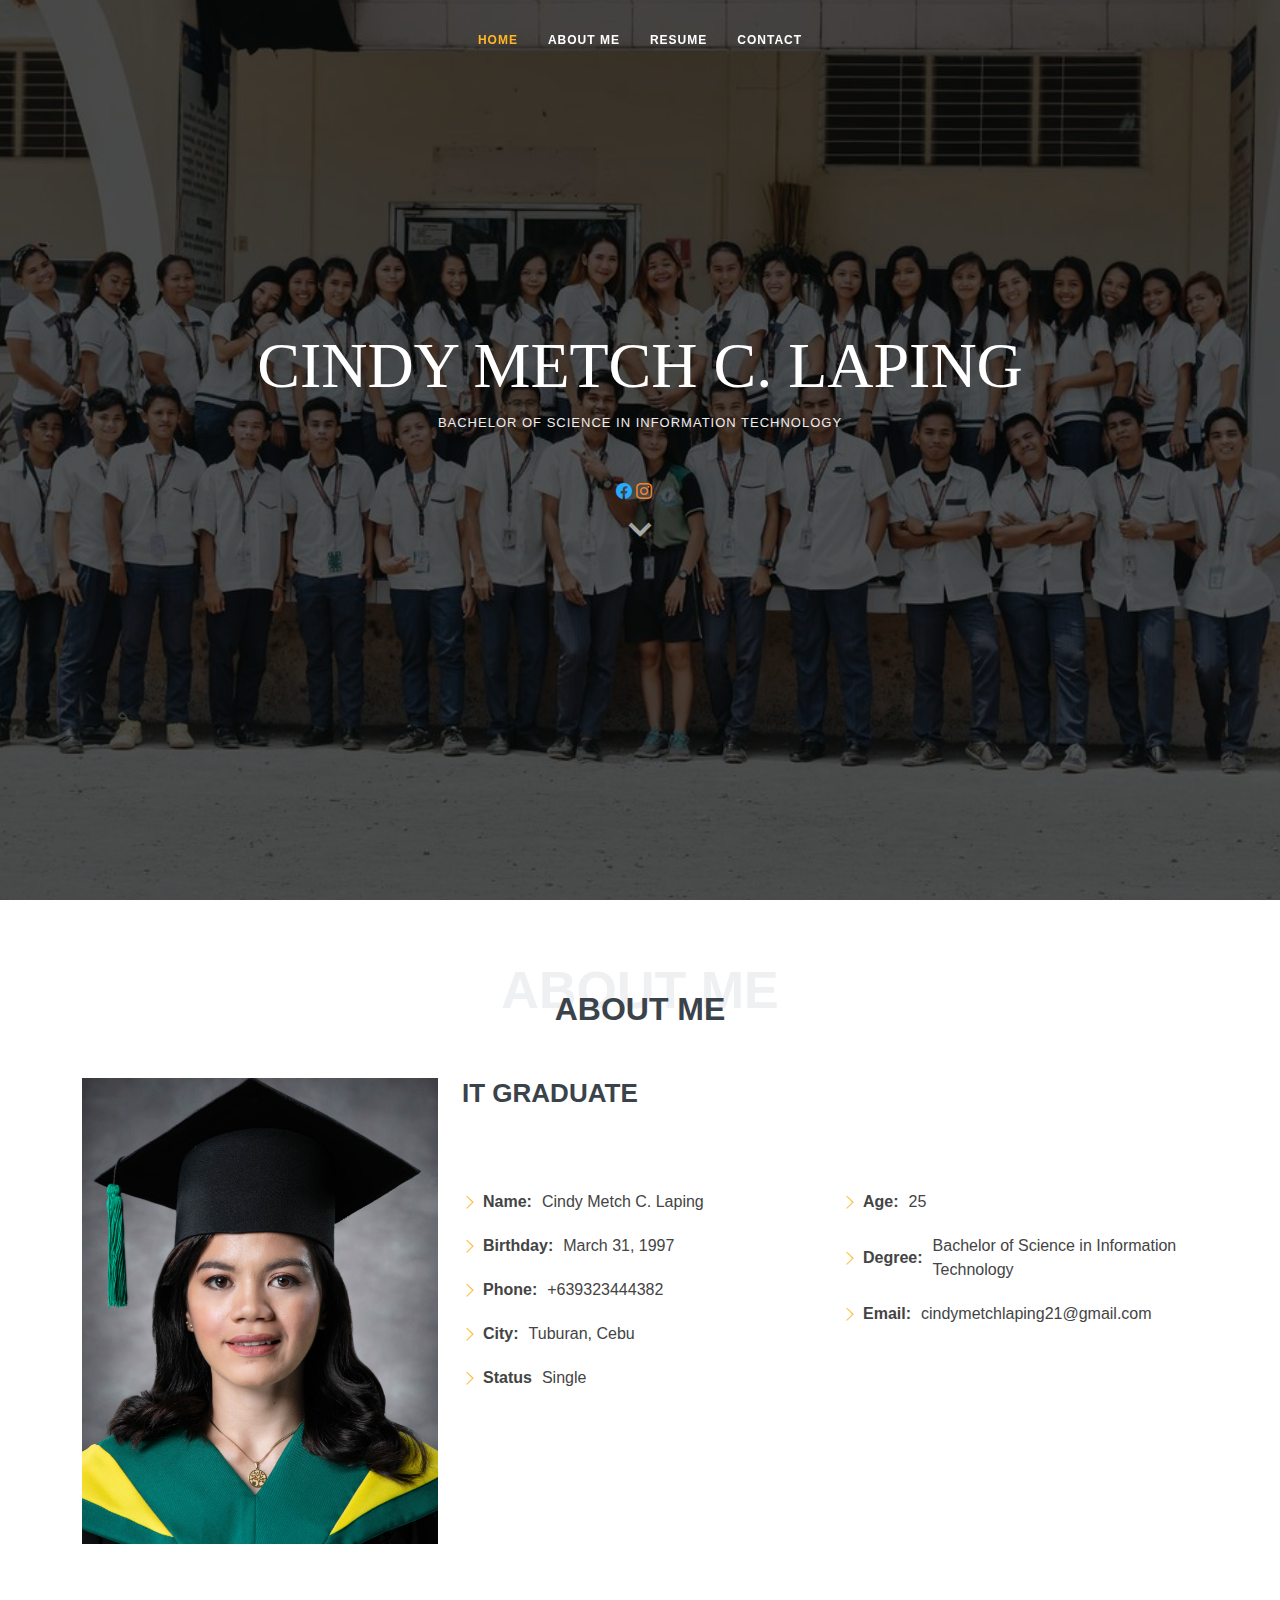
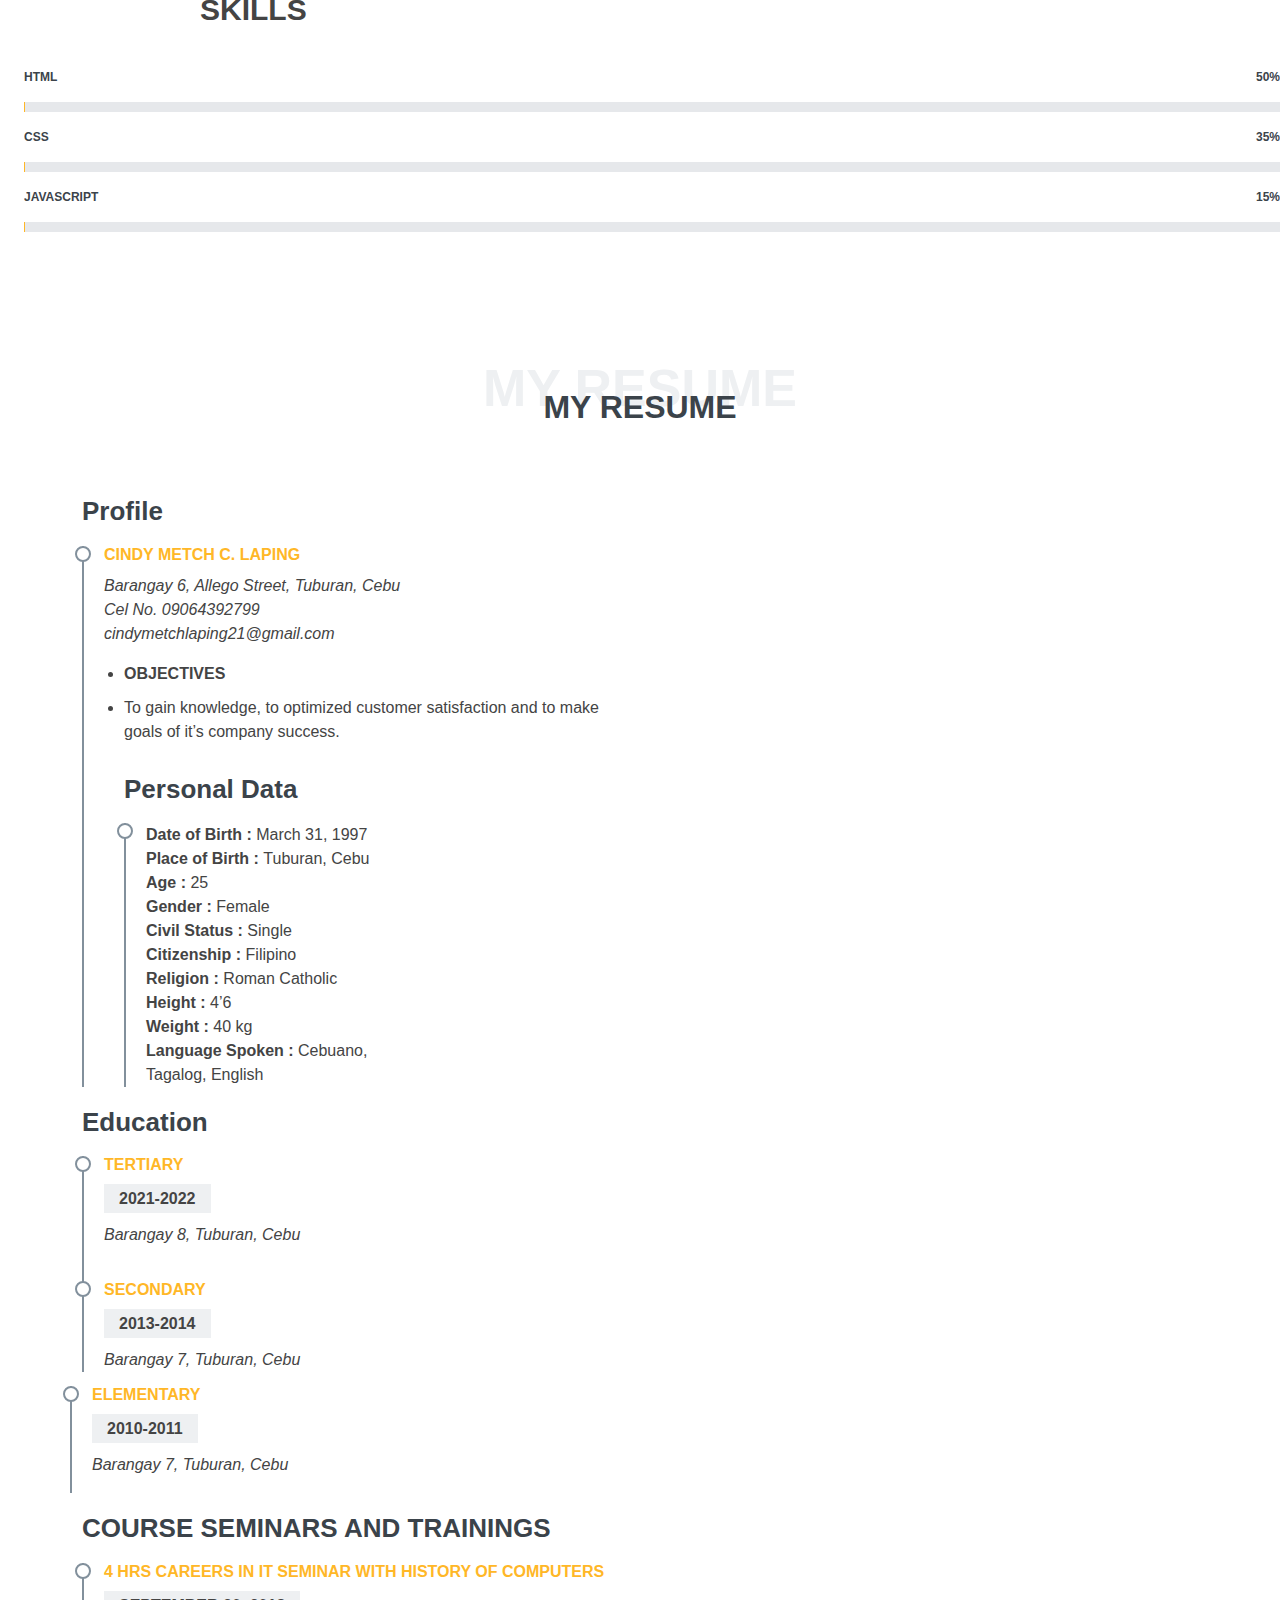
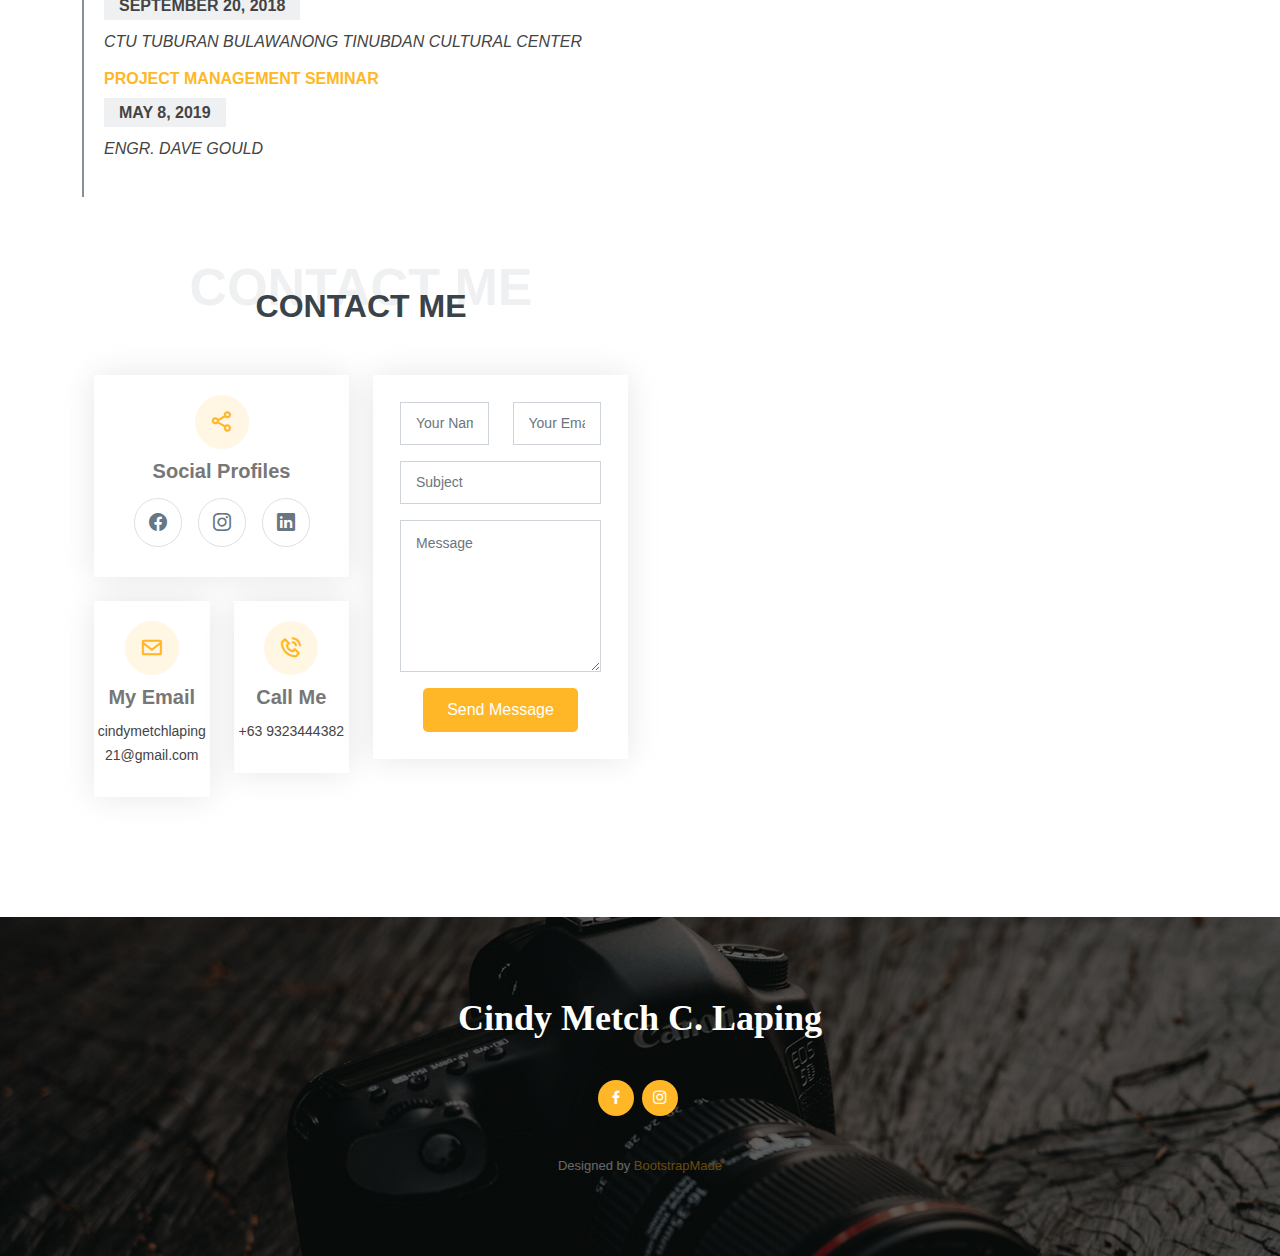
==== commit 2e7fd430: "Update index.html" ====
--- a/index.html
+++ b/index.html
@@ -55,7 +55,7 @@
   <section id="hero" class="hero">
     <div class="hero-container">
       <h1>CINDY METCH C. LAPING</h1>
-      <h2>I am a Profeesional Dancer in Tuburan Cebu</h2>
+      <h2>Bachelor of Science in Information Technology</h2>
 
 <ul class="list-unstyled list-social">
 
